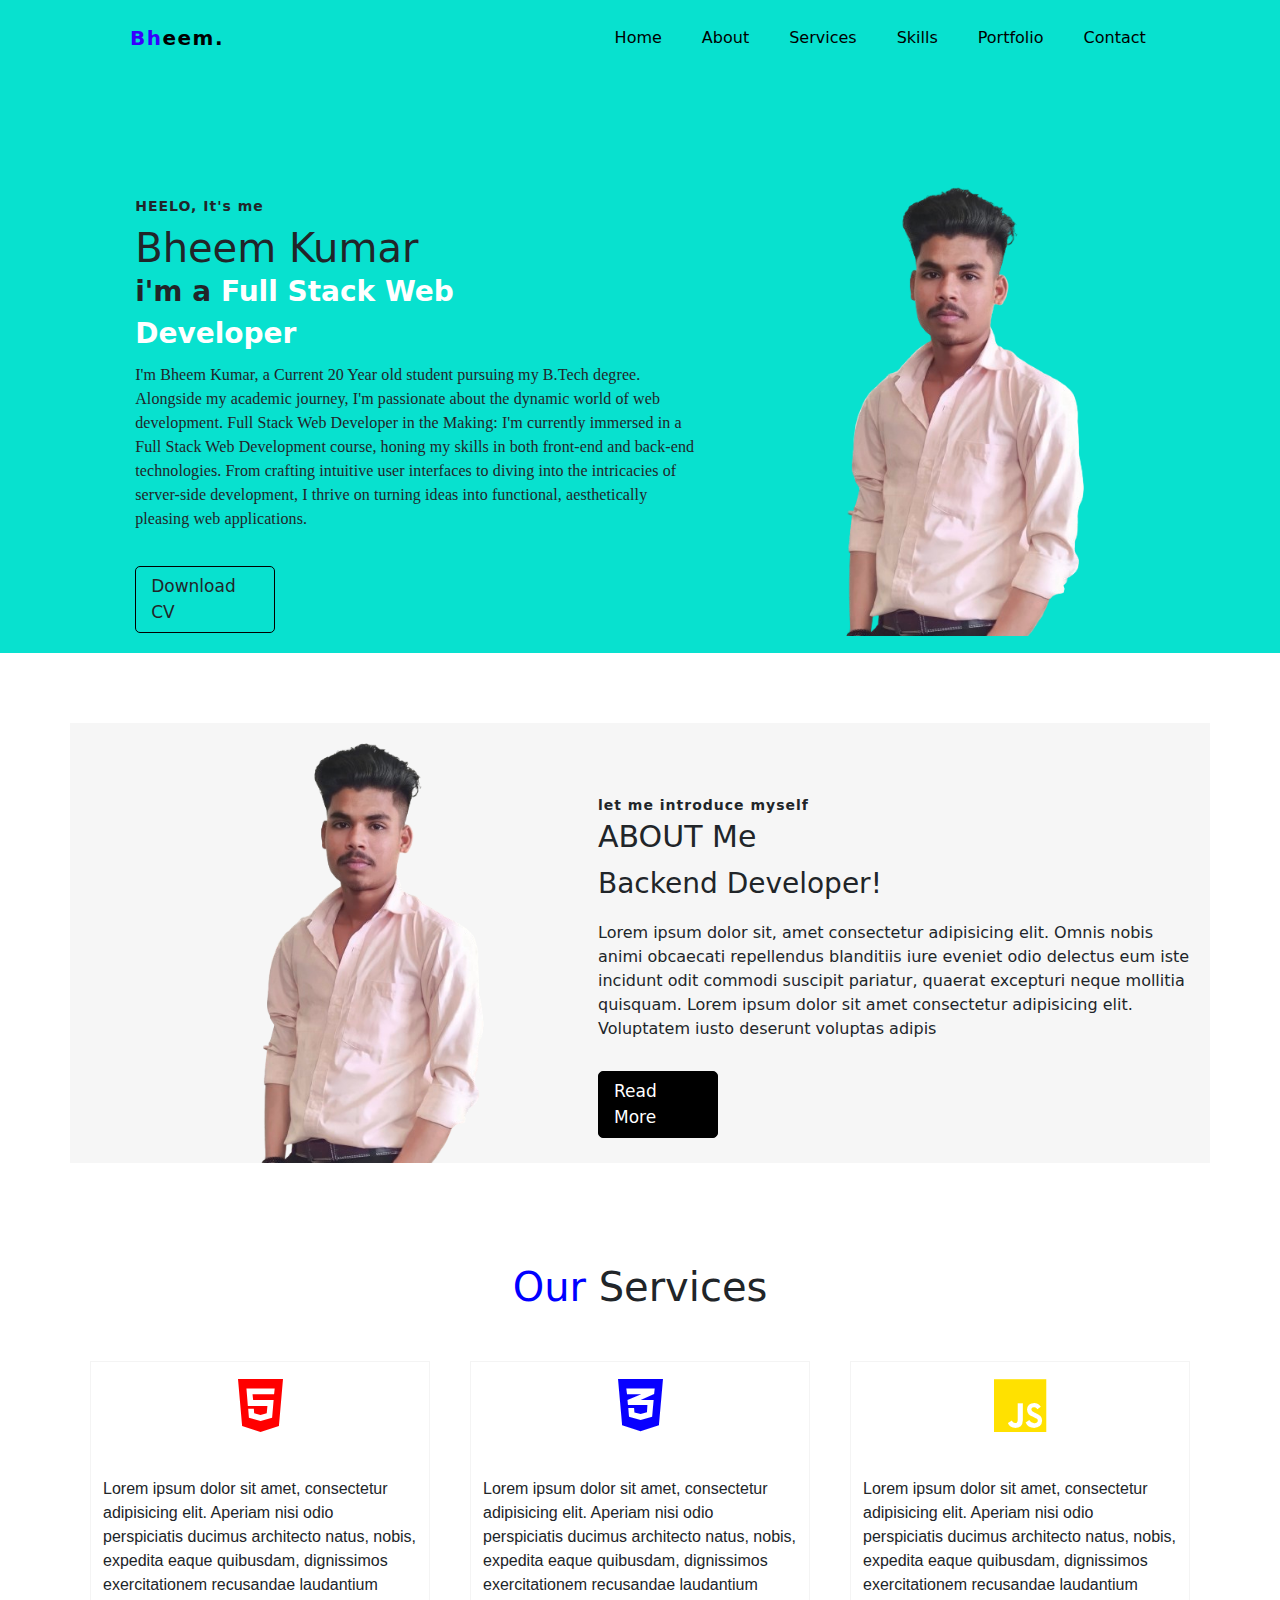
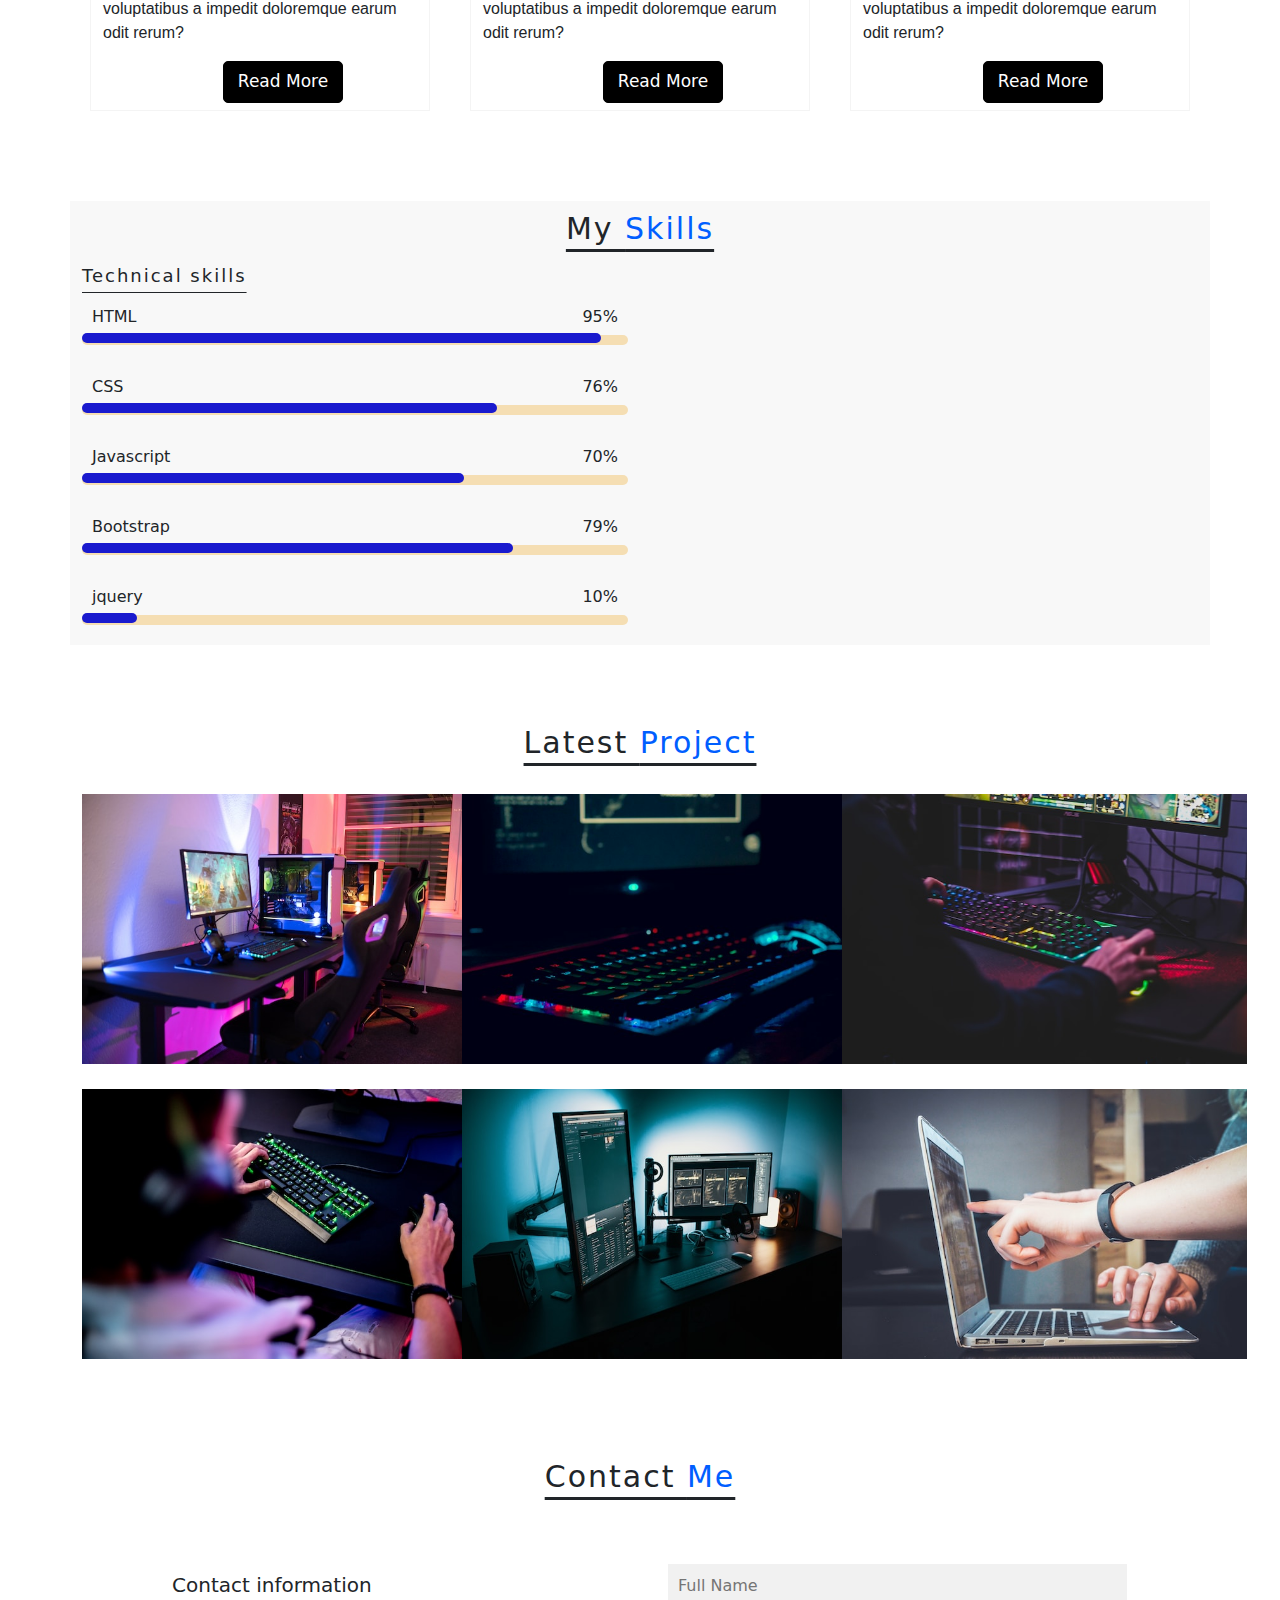
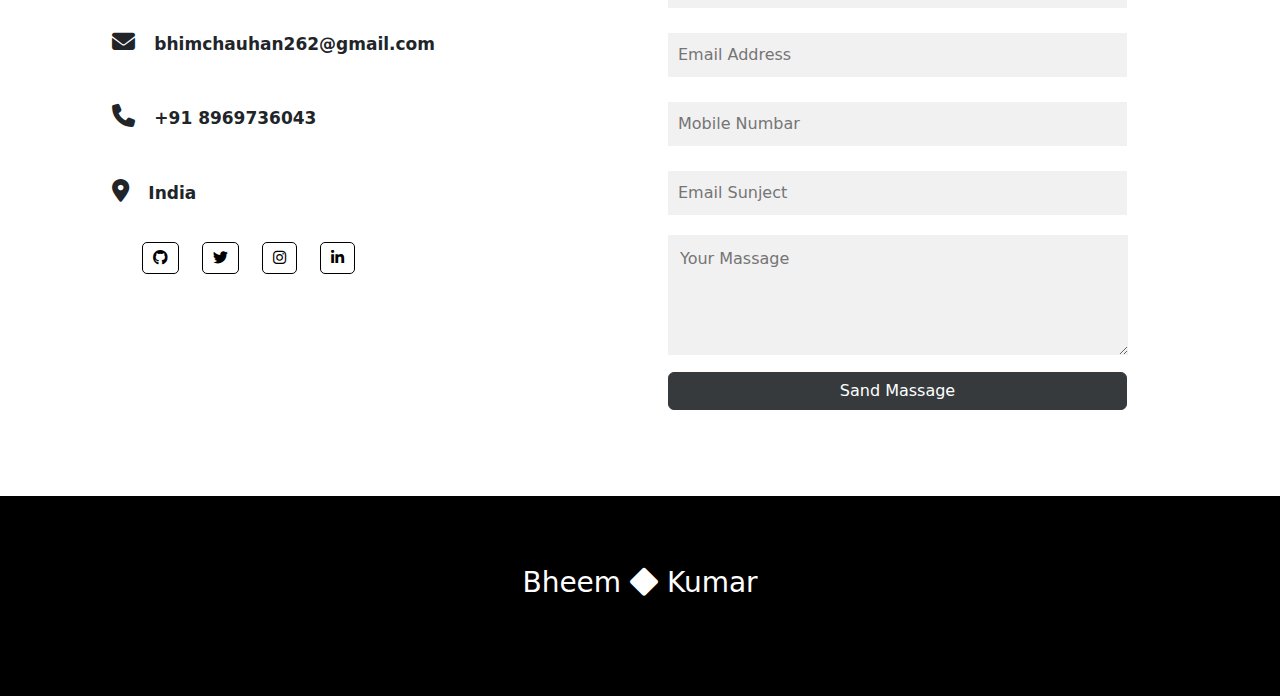
==== index.html @ cc5faa52 "Rename portfolio.html to index.html" ====
<!DOCTYPE html>
<html lang="en">

<head>
  <meta charset="UTF-8">
  <meta name="viewport" content="width=device-width, initial-scale=1.0">
  <title>MY PORFOLIO</title>
  <link rel="stylesheet" href="CSS/porfolio.css">
  <link rel="icon" href="img/Beh.png">

  <link rel="stylesheet" href="https://cdnjs.cloudflare.com/ajax/libs/font-awesome/6.5.1/css/all.min.css">

  <link href="https://cdn.jsdelivr.net/npm/bootstrap@5.3.2/dist/css/bootstrap.min.css" rel="stylesheet">

  <script src="https://ajax.googleapis.com/ajax/libs/jquery/3.7.1/jquery.min.js"></script>

  <link rel="stylesheet" href="https://cdnjs.cloudflare.com/ajax/libs/animate.css/4.1.1/animate.min.css" />
</head>

<body>
  <!-- *************************  Header Section Start **************************  -->
  <div class="container">
    <div class="row py-3">
      <div class="col">
        <nav class="navbar header  navbar-expand-xl navbar-light fixed-top">
          <a class="navbar-brand logo" href="http://127.0.0.1:5500/portfolio.html"><span>Bh</span>eem.</a>
          <button class="navbar btn" type="button" data-bs-toggle="collapse" data-bs-target="#navbar">
            <span class="menu-icon"><i class="fa-solid fa-bars"></i></span>
          </button>
          <div class="collapse navbar-collapse" id="navbar">

            <ul class="navbar-nav me-auto header-2">
              <li class="nav-item active">
                <a class="nav-link" href="http://127.0.0.1:5500/portfolio.html">Home</a>
              </li>
              <li class="nav-item active">
                <a class="nav-link" href="#About">About</a>
              </li>
              <li class="nav-item active">
                <a class="nav-link" href="#Services">Services</a>
              </li>
              <li class="nav-item active">
                <a class="nav-link" href="#Skills">Skills</a>
              </li>
              <li class="nav-item active">
                <a class="nav-link" href="#Portfolio">Portfolio</a>
              </li>
              <li class="nav-item active">
                <a class="nav-link" href="#Contact">Contact</a>
              </li>

            </ul>

          </div>
        </nav>
      </div>
    </div>
  </div>
  <!-- *************************  Header Section end **************************  -->

  <!-- *************************  Home Section start **************************  -->

  <br>
  <div class="container-fluid home-page">
    <div class="row">
      <div class="col">
        <div class="home-text">
          <span>HEELO, It's me</span><br>
          <label>Bheem Kumar </label>
          <p> i'm a <spa>Full Stack Web Developer</spa>
          </p>
          <div class="text">
            I'm Bheem Kumar, a Current 20 Year old student pursuing my B.Tech degree. Alongside my academic journey, I'm
            passionate about the dynamic world of web development.

            Full Stack Web Developer in the Making:
            I'm currently immersed in a Full Stack Web Development course, honing my skills in both front-end and
            back-end technologies. From crafting intuitive user interfaces to diving into the intricacies of server-side
            development, I thrive on turning ideas into functional, aesthetically pleasing web applications.
          </div>
          <div class="btn-cv">Download CV</div>

        </div>
      </div>
      <div class="col">
        <div class="home-img">
          <img src="img/i_t-me.png">
        </div>
      </div>
    </div>
  </div>

  <!-- *************************  Home Section end **************************  -->

  <!-- *************************  about Section start **************************  -->
  <div id="About"></div>
  <div class="container" id="About-box">
    <div class="row">
      <div class="col image" id="about-anim">
        <div class="about-img">
          <img src="img/i_t-me.png">
        </div>
      </div>
      <div class="col" id="about2-anim">
        <div class="about-text">
          <span>let me introduce myself</span><br>
          <h2 id="About"><label>ABOUT Me</label></h2>
          <p>Backend Developer!</p>
          <div class="text">
            Lorem ipsum dolor sit, amet consectetur adipisicing elit. Omnis nobis animi obcaecati
            repellendus blanditiis iure eveniet odio delectus eum iste incidunt odit commodi suscipit
            pariatur, quaerat excepturi neque mollitia quisquam.
            Lorem ipsum dolor sit amet consectetur adipisicing elit. Voluptatem iusto deserunt voluptas
            adipis
          </div>

          <!-- Button trigger modal -->

          <div class="read" data-bs-toggle="modal" data-bs-target="#exampleModal">Read More</div>

          <!-- Modal -->
          <div class="modal fade" id="exampleModal" tabindex="-1" aria-labelledby="exampleModalLabel"
            aria-hidden="true">
            <div class="modal-dialog">
              <div class="modal-content">
                <div class="modal-header">
                  <h1 class="modal-title fs-5" id="exampleModalLabel">Modal title</h1>
                  <button type="button" class="btn-close" data-bs-dismiss="modal" aria-label="Close"></button>
                </div>
                <div class="modal-body">
                  Lorem ipsum dolor sit amet consectetur adipisicing elit. Corrupti vitae distinctio labore non at
                  magni. Quo iure, ipsam iste reiciendis assumenda eligendi, esse laboriosam explicabo earum sapiente
                  quas, ea a.
                </div>

              </div>
            </div>
          </div>

          <!-- ** -->
        </div>
      </div>
    </div>
  </div>

  <!-- *************************  about Section end **************************  -->

  <!-- *************************  Services Section start **************************  -->

  <div id="Services"></div>
  <div class="container-fluid services-box">
    <h1 id="Serv-text"><span>Our</span> Services</h1>
    <div class="container services-box-2">
      <div class="row">

        <div class="col services-text" id="card-one">
          <div class="html-icon">
            <i class="fa-brands fa-html5"></i>
          </div>
          <p>Lorem ipsum dolor sit amet, consectetur adipisicing elit. Aperiam nisi odio perspiciatis ducimus architecto
            natus, nobis, expedita eaque quibusdam, dignissimos exercitationem recusandae laudantium voluptatibus a
            impedit doloremque earum odit rerum?
          </p>

          <div class="read-mor" data-bs-toggle="modal" data-bs-target="#exampleModal-1">Read More</div>

          <!-- Modal -->
          <div class="modal fade" id="exampleModal-1" tabindex="-1" aria-labelledby="exampleModalLabel"
            aria-hidden="true">
            <div class="modal-dialog">
              <div class="modal-content">
                <div class="modal-header">
                  <h1 class="modal-title fs-5" id="exampleModalLabel">HTML 5</h1>
                  <button type="button" class="btn-close" data-bs-dismiss="modal" aria-label="Close"></button>
                </div>
                <div class="modal-body">
                  adipisicing elit. Corrupti vitae distinctio labore non at
                  magni. Quo iure, ipsam iste reiciendis assumenda eligendi, esse laboriosam explicabo earum sapiente
                  quas, ea a.
                </div>

              </div>
            </div>
          </div>

        </div>

        <div class="col services-text" id="card-2">
          <div class="css-icon-1">
            <i class="fa-brands fa-css3-alt"></i>
          </div>
          <p>Lorem ipsum dolor sit amet, consectetur adipisicing elit. Aperiam nisi odio perspiciatis ducimus architecto
            natus, nobis, expedita eaque quibusdam, dignissimos exercitationem recusandae laudantium voluptatibus a
            impedit doloremque earum odit rerum?</p>
          <div class="read-mor" data-bs-toggle="modal" data-bs-target="#exampleModal-02">Read More</div>

          <!-- Modal -->
          <div class="modal fade" id="exampleModal-02" tabindex="-1" aria-labelledby="exampleModalLabel"
            aria-hidden="true">
            <div class="modal-dialog">
              <div class="modal-content">
                <div class="modal-header">
                  <h1 class="modal-title fs-5" id="exampleModalLabel">CSS 3</h1>
                  <button type="button" class="btn-close" data-bs-dismiss="modal" aria-label="Close"></button>
                </div>
                <div class="modal-body">
                  adipisicing elit. Corrupti vitae distinctio labore non at
                  magni. Quo iure, ipsam iste reiciendis assumenda eligendi, esse laboriosam explicabo earum sapiente
                  quas, ea a.
                </div>

              </div>
            </div>
          </div>

        </div>

        <div class="col services-text" id="card-three">
          <div class="js-icon-2">
            <i class="fa-brands fa-js"></i>
          </div>
          <p>Lorem ipsum dolor sit amet, consectetur adipisicing elit. Aperiam nisi odio perspiciatis ducimus architecto
            natus, nobis, expedita eaque quibusdam, dignissimos exercitationem recusandae laudantium voluptatibus a
            impedit doloremque earum odit rerum?</p>
          <div class="read-mor" data-bs-toggle="modal" data-bs-target="#exampleModal-3">Read More</div>

          <!-- Modal -->
          <div class="modal fade" id="exampleModal-3" tabindex="-1" aria-labelledby="exampleModalLabel"
            aria-hidden="true">
            <div class="modal-dialog">
              <div class="modal-content">
                <div class="modal-header">
                  <h1 class="modal-title fs-5" id="exampleModalLabel">Javascript</h1>
                  <button type="button" class="btn-close" data-bs-dismiss="modal" aria-label="Close"></button>
                </div>
                <div class="modal-body">
                  adipisicing elit. Corrupti vitae distinctio labore non at
                  magni. Quo iure, ipsam iste reiciendis assumenda eligendi, esse laboriosam explicabo earum sapiente
                  quas, ea a.
                </div>

              </div>
            </div>
          </div>

        </div>

      </div>
    </div>
  </div>

  <!-- *************************  Services Section end **************************  -->

  <!-- ************************* skills section start *************************** -->
  <div id="Skills"></div>
  <div class="container skills">
    <h1 class="sub-title">My <span> Skills</span></h1>
    <div class="row">
      <div class="col" id="skill-anim">

        <h2 class="heading">Technical skills</h2>

        <div class="skill-bar">
          <div class="info">
            <p>HTML</p>
            <p>95%</p>
          </div>
          <div class="bar">
            <span class="html"></span>
          </div>
        </div>

        <div class="skill-bar">
          <div class="info">
            <p>CSS</p>
            <p>76%</p>
          </div>
          <div class="bar">
            <span class="css"></span>
          </div>
        </div>


        <div class="skill-bar">
          <div class="info">
            <p>Javascript</p>
            <p>70%</p>
          </div>
          <div class="bar">
            <span class="javascript"></span>
          </div>
        </div>

        <div class="skill-bar">
          <div class="info">
            <p>Bootstrap</p>
            <p>79%</p>
          </div>
          <div class="bar">
            <span class="bootstrap"></span>
          </div>
        </div>

        <div class="skill-bar">
          <div class="info">
            <p>jquery</p>
            <p>10%</p>
          </div>
          <div class="bar">
            <span class="jquery"></span>
          </div>
        </div>

      </div>
      <div class="col">
        <!-- <img src="img/ella-don-CajheZHJZBc-unsplash.jpg"> -->
      </div>
    </div>
  </div>
  <!-- ************************* skills section end *************************** -->

  <!-- ************************* project section start *************************** -->

  <div id="Portfolio"></div>
  <div class="container project-box">
    <h1 class="sub-title">Latest <span> Project</span></h1>
    <div class="row row-cols-lg-3">

      <div class="col project-img">
        <img src="img/ella-don-JJuLUYcXMkk-unsplash.jpg">

      </div>

      <div class="col project-img">
        <img src="img/project(1).jpg">
      </div>

      <div class="col project-img">
        <img src="img/project(2).jpg">
      </div>

      <div class="col project-img">
        <img src="img/ella-don-CajheZHJZBc-unsplash.jpg">
      </div>

      <div class="col project-img">
        <img src="img/project(4).jpg">
      </div>

      <div class="col project-img">
        <img src="img/project(5).jpg">
      </div>

    </div>
  </div>
  <!-- ************************* project section end *************************** -->

  <!-- ************************* contact section start *************************** -->

  <div id="Contact"></div>
  <div class="container form-box1">
    <h1 class="sub-title" id="cont-anim">Contact <span> Me</span></h1>
    <div class="row">

      <div class="col icon-1" id="cont2-anim">
        <div class="contact-text">
          <h3>Contact information</h3>
          <div class="contact-icon">
            <i class="fa-solid fa-envelope"></i>
            <span>bhimchauhan262@gmail.com</span>
          </div>
          <div class="contact-icon">
            <i class="fa-solid fa-phone"></i>
            <span>+91 8969736043</span>
          </div>
          <div class="contact-icon">
            <i class="fa-solid fa-location-dot"></i>
            <span> India</span>
          </div>
        </div>
        <a href=""><i class="fa-brands fa-github"></i></a>
        <a href=""><i class="fa-brands fa-twitter"></i></a>
        <a href=""><i class="fa-brands fa-instagram"></i></a>
        <a href=""><i class="fa-brands fa-linkedin-in"></i></a>
      </div>

      <div class="col forms-1" id="cont3-anim">
        <form method="post" class="form-box">


          <input type="text" placeholder="Full Name" name="name" required>


          <input type="text" placeholder="Email Address" name="email" required>

          <b></b>
          <input type="number" placeholder="Mobile Numbar" name="Numbar" required>


          <input type="text" placeholder="Email Sunject" name="" required>

          <textarea class="area" name="msg" id="" cols="auto" rows="4" placeholder="Your Massage"></textarea>

          <button type="submit" class="btn send btn-dark">Sand Massage</button>
        </form>
      </div>
    </div>
  </div>

  <!-- ************************* contact section end *************************** -->

  <!-- ************************ footer section start ***************************** -->

  <div class="container-fluid footer">
    <h3 id="footer-anim">Bheem <i class="fa-solid fa-diamond"></i> Kumar </h3>
  </div>



  <script src="https://cdn.jsdelivr.net/npm/bootstrap@5.3.2/dist/js/bootstrap.bundle.min.js"></script>
  <script src="js/portfolio.js"></script>
</body>

</html>
---- CSS/porfolio.css ----
@import url('https://fonts.googleapis.com/css2?family=Poppins:wght@100;200;300;400;500;600;700;800;900&display=swap');
* {
    margin: 0;
    padding:0;
    box-sizing: border-box;
    scroll-behavior: smooth;    
}
body,html {
    font-family: Arial, Helvetica, sans-serif;
  
}
/**** header start */
.logo {
    font-weight: 650;
    letter-spacing:1.5px;
    width: 100px; 
    margin-left:120px;
}
.logo span {
    color:rgb(55, 0, 255)
}
.header {
    background-color: #08e1cf;
    z-index: 5;
}

.header.active{
    -webkit-box-shadow:0 1px 5px rgba(0,0,0,0.25);
    -moz-box-shadow:1 1px 5px rgba(0,0,0,0.25);
    box-shadow: 0 1px 5px rgba(0,0,0,0.25);
}
.header-2 {
    width:90%;
    padding:10px;
    display: flex;
    justify-content: flex-end;
}

.header-2 a{
    color:#000000;
    font-weight: 500;
    font-size:16px;
    margin-inline:12px ;
}
.header-2 a:hover{
    color:white;
}

/*  **** header end */

/*  **** Home  start */
.home-page {
    background-color: #08e1cf;
}
.home-text {
    padding:20px 20%;
    margin-top:118px;
}
.home-text span{
    font-weight: 600;
    font-size: 14px;
    letter-spacing:1px;
}
.home-text label{
    font-size:40px;
    font-weight: 500;
}
.home-text p{
    font-size:28px;
    position:relative;
    top:-7px;
    font-weight:bolder;
}
.home-text p spa{
    color:#ffffff;
 }
.home-text .text{
    width:570px;
    position:relative;
    top:-15px;
    letter-spacing: .1px;
    font-family:'Franklin';

}

.home-text .btn-cv {
    border:1px solid rgb(0, 0, 0);
    margin-top:20px;
    padding: 7px 15px;
    font-size: 17px;
    width:140px;
    border-radius:5px;
    cursor: pointer;
    transition: all ease .3s;
}
.home-text .btn-cv:hover {
    color:rgb(255, 255, 255);
    background-color: #000;
}

.home-img {
    margin-top:110px;
    display:flex;
    justify-content: center;
}
.home-img img{
    height: 470px;
}

/*  **** Home  end */

/*  **** about  start */

#About-box {
    margin-top:70px;
    background-color: #f6f6f6;

}
.about-img {
    display: flex;
    justify-content: center;
}
.about-img img{
    object-fit: cover;
    height:440px;
    position: relative;
    left: 40px;
}
.about-text{
    margin-top: 70px;
    width: 600px;
}
.about-text span{
    font-weight: 600;
    font-size: 14px;
    letter-spacing:1px;
}
.about-text label{
    font-size:30px;
    font-weight: 500;
}
.about-text p{
    font-size:28px;
    position:relative;
    font-weight:500;
}
.about-text .read {
    border:1px solid rgb(0, 0, 0);
    margin-top:30px;
    padding: 7px 15px;
    font-size: 17px;
    width:120px;
    border-radius:5px;
    color:rgb(255, 255, 255);
    background-color: #000;
    cursor: pointer;
    transition: all ease .3s;

}
.about-text .read:hover{
    color:#000000;
    background:none;
}
/*  **** about end */

/*  **** service  start */

.services-box{
    margin-top: 100px;
}
.services-box h1{
    text-align: center;
}
.services-box h1 span{
    color:blue;
}
.services-box-2{
    margin-top: 50px;
}
.services-text{
    border:0.1px solid #f4f4f4;
    margin:20px;
    cursor: pointer;
    transition: all ease .3s;
}
.services-text:hover{
    box-shadow: 0px -0px 6px 3px #f8f8f8 , 0px 0px 5px 3px #f5f5f5 ;
}
.html-icon{
    text-align: center;
    font-size:60px;
    color:red;
}
.css-icon-1{
    text-align: center;
    font-size:60px;
    color:rgb(8, 0, 255);
}
.js-icon-2{
    text-align: center;
    font-size:60px;
    color:rgb(255, 225, 0);
}
.services-text .read-mor {
    width: 120px;
    text-align: center;
    border:1px solid rgb(0, 0, 0);
    padding:7px 0px;
    font-size:17px;
    border-radius:5px;
    transition: all ease .4s;
    background: #000;
    color:white;
}
.services-text .read-mor:hover{
    background: none;
    color:#000000;
}
.services-text p{
    margin-top:25px;
    font-family:'Gill Sans', 'Gill Sans MT', Calibri, 'Trebuchet MS', sans-serif;
}

/*  ****our service  end */

/* my skill  */

.skills{
    background: #f8f8f8;
    margin-top:70px;
}
.sub-title {
    text-align:center;
    font-size: 30px;
    text-decoration:underline;
    text-underline-offset: 10px;
    padding-top: 10px;
    letter-spacing: 2px;

}
.sub-title span {
   color:rgb(0, 94, 255); 
}
.heading{
    font-size: 18px;
    text-decoration:underline;
    text-underline-offset: 10px;
    padding-top: 10px;
    letter-spacing: 2px;
}
.skill-bar{
    margin-bottom:20px;
}
 .skill-bar .info {
    display: flex;
    justify-content: space-between;
    align-items: center;
    padding:0 10px;
    position: relative;
    top:10px
}
 .skill-bar .bar{
    width:100%;
    height:10px;
    background-color:wheat;
    border-radius: 25px;

}
.skill-bar .bar span{
    height:100%;
    position: relative;
    left:0;
    top:-8.4px;
    background: rgb(26, 26, 206);
    border-radius: 25px;
}
.skill-bar .bar .html{
    width:95%;
    display: inline-block;
    animation: html 3s;
}
.skill-bar .bar .css{
    width:76%;
    display: inline-block;
    animation: css 3s;
}
.skill-bar .bar .javascript{
    width:70%;
    display: inline-block;
    animation: js 2s;
}
.skill-bar .bar .bootstrap{
    width:79%;
    display: inline-block;
    animation: bs 2s;
}
.skill-bar .bar .jquery{
    width:10%;
    display: inline-block;
    animation: jq 2s;
} 

@keyframes html{
    0%{
        width:0%;
    }
    100%{
        width:95%;
    }
}
@keyframes css{
    0%{
        width:0%;
    }
    100%{
        width:76%;
    }
}
@keyframes js{
    0%{
        width:0%;
    }
    100%{
        width:70%;
    }
}
@keyframes bs{
    0%{
        width:0%;
    }
    100%{
        width:79%;
    }
}

@keyframes jq{
    0%{
        width:0%;
    }
    100%{
        width:10%;
    }
} 

/* my skill end */

/* latest project */
.project-box {
    margin-top:70px;
}
.project-img img{
    margin-top:25px;
    cursor: pointer;

}
/* latest project end */

/* contact me  */

.form-box1 {
    margin-top:90px
}
.contact-text h3{
    font-size: 20px;
    margin-left: 90px;
}
.contact-text{
    display: flex;
    flex-direction: column;
    margin-top:70px
}

.contact-icon{
    font-size:23px;
    margin:20px 30px;
}
.contact-icon span{
    font-size:17px;
    margin-left:12px;
    font-weight:600;
}
.icon-1 a{
    border:1px solid rgb(0, 0, 0);
    padding:6px 10px;
    margin-inline:30px -12px;
    font-size: 15px;
    position: relative;
    top:18px;
    left: 30px;
    color:black;
    border-radius:5px;
    transition: all linear .3s;
}
.icon-1 a:hover{
    color:rgb(255, 255, 255);
    background-color: #000;

}
.form-box {
    max-width: 491px;
    padding: 16px;
    margin-top:40px

}
  
input[type=text], input[type=number] {
    width: 100%;
    padding: 10px;
    margin: 5px 0 20px 0;
    border: none;
    background: #f1f1f1;
}
.area{
    background: #f1f1f1;
    border:none;
    padding: 12px;
    width: 460px;

}
.send {
    width: 100%;
    opacity: 0.9;
    margin-top:10px;
}

/* contect end */

/* footer start */

.footer {
    height:200px;
    background: #000;
    margin-top:70px;
    color:white;
}
.footer h3 {
    text-align: center;
    position: relative;
    top:70px
}








 @media only screen and (max-width:600px) {

    .logo {
        margin-left:5px ;
    }
    .menu-icon{
        font-size:23px;
        font-weight: 500;
        margin-right: 20px;
    }
    .btn:hover{
        border:none
    }
    .header-2 {
        background-color: #08e1cf;
        width: 100%;
        border-top:1px solid rgb(255, 252, 252); 
    }
    .header-2 a{
        font-size: 18px;
    }
    
    .home-text {
        padding:20px 2%;
    }
    .home-text .text{
        width:350px;
    }
    .home-text {
        margin-top:50px
    }
    #About-box {
        margin-top: 40px;
    }
    .image{
        display: none;
    }
    .about-text{
        width: auto;
    }
    .services-text{
        height: auto;
    }
    .services-text .read-mor {
        position: relative;
        top:1px;
        margin: auto;
    }
    .project-img img{
        height:240px;
    }
    .area{
        width: 315px;
    }
}


@media only screen and (min-width:600px) {

     /* For tablets:  */
    .col-s-1 {width: 8.33%;}
    .col-s-2 {width: 16.66%;}
    .col-s-3 {width: 25%;}
    .col-s-4 {width: 33.33%;}
    .col-s-5 {width: 41.66%;}
    .col-s-6 {width: 50%;}
    .col-s-7 {width: 58.33%;}
    .col-s-8 {width: 66.66%;}
    .col-s-9 {width: 75%;}
    .col-s-10 {width: 83.33%;}
    .col-s-11 {width: 91.66%;}
    .col-s-12 {width: 100%;}

    
    .logo {
        position: relative;
        left:10px;
    }
    .image{
        display: none;
    }
    .menu-icon {
        font-size: 30px;
        font-weight: 600;
        margin-right: 30px; 
    }
    .services-text{
        height: auto;
    }
    .services-text .read-mor {
        position: relative;
        left:40px;
    }
    .project-img img{
        height:200px;
    }

}



@media only screen and  (min-width:1225px) {

    .col-1 {width: 8.33%;}
    .col-2 {width: 16.66%;}
    .col-3 {width: 25%;}
    .col-4 {width: 33.33%;}
    .col-5 {width: 41.66%;}
    .col-6 {width: 50%;}
    .col-7 {width: 58.33%;}
    .col-8 {width: 66.66%;}
    .col-9 {width: 75%;}
    .col-10 {width: 83.33%;}
    .col-11 {width: 91.66%;}
    .col-12 {width: 100%;}
  
    .menu-icon {
        display: none;
    }
    .image{
        display: block;
    }
    .services-text{
        height: 350px;
    }
    .services-text .read-mor {
      margin-left: 80px;
    }
    .project-img img{
        height:270px;
    }

}
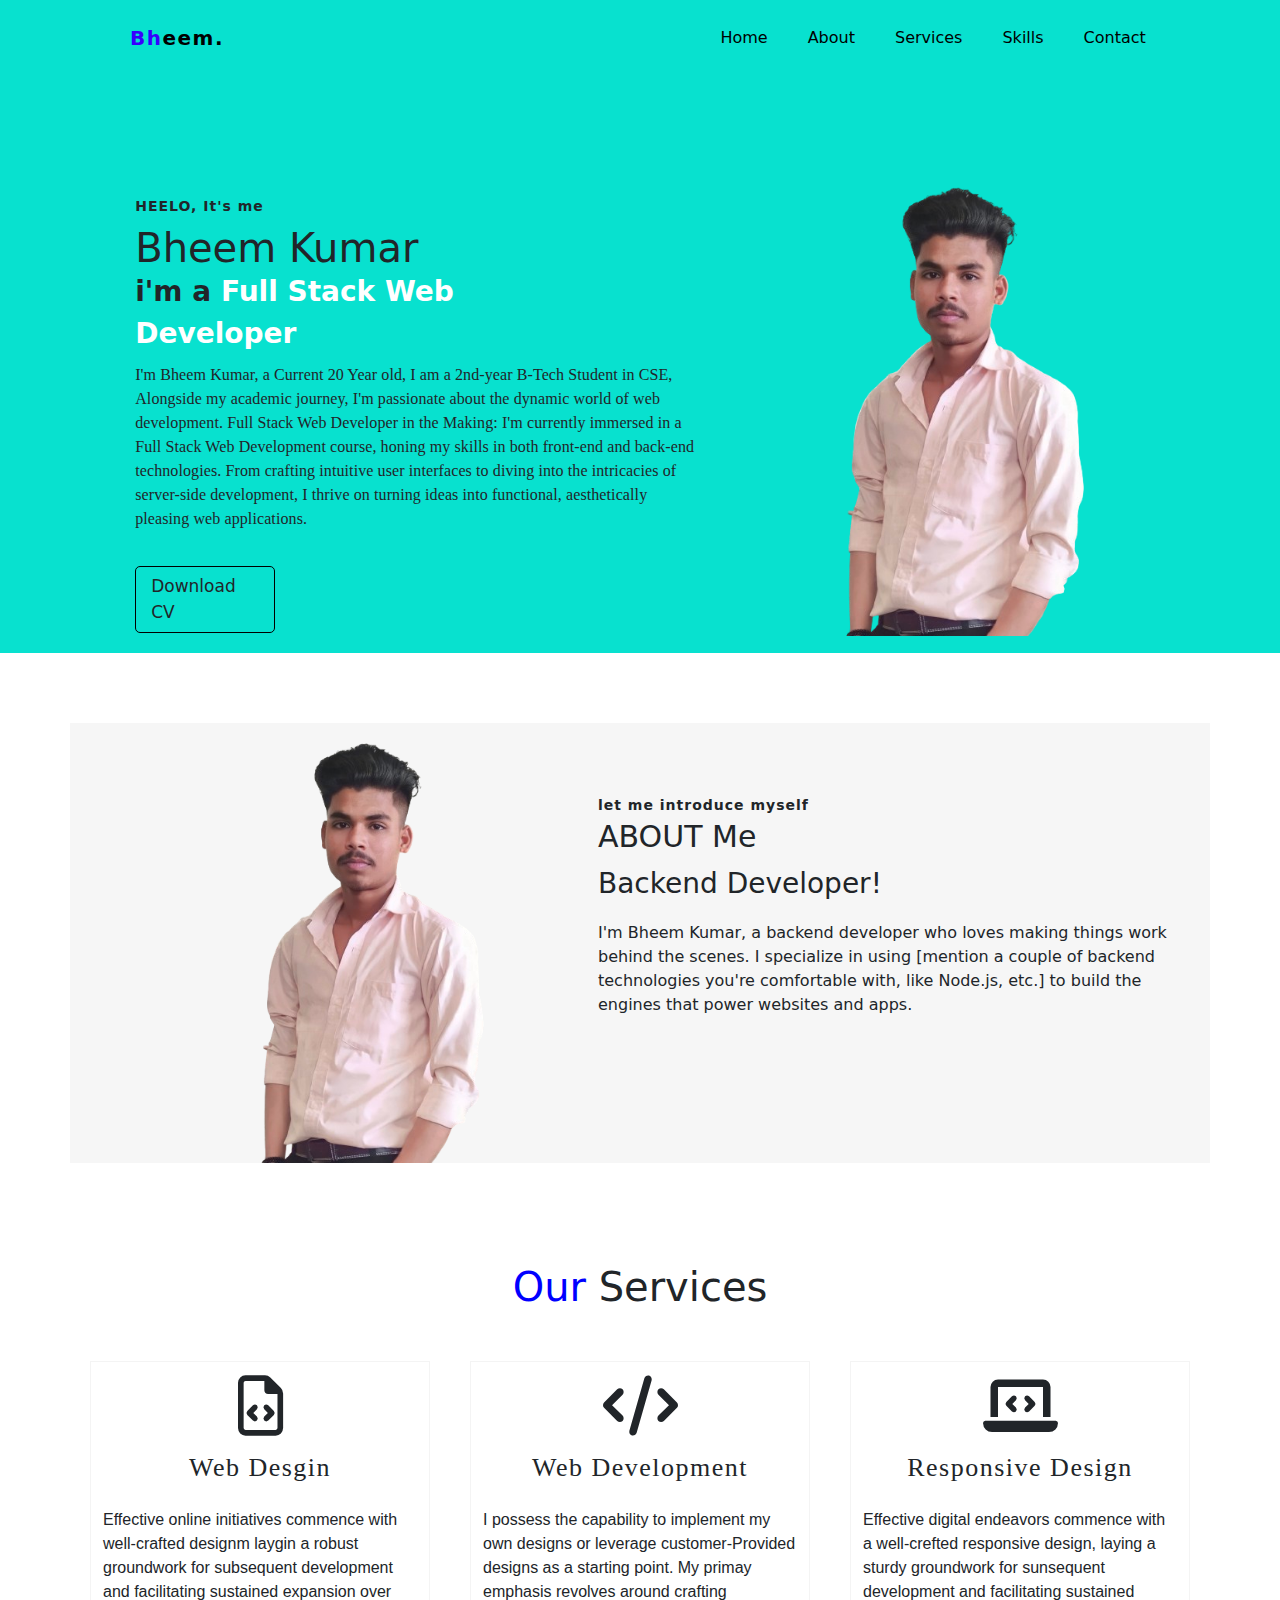
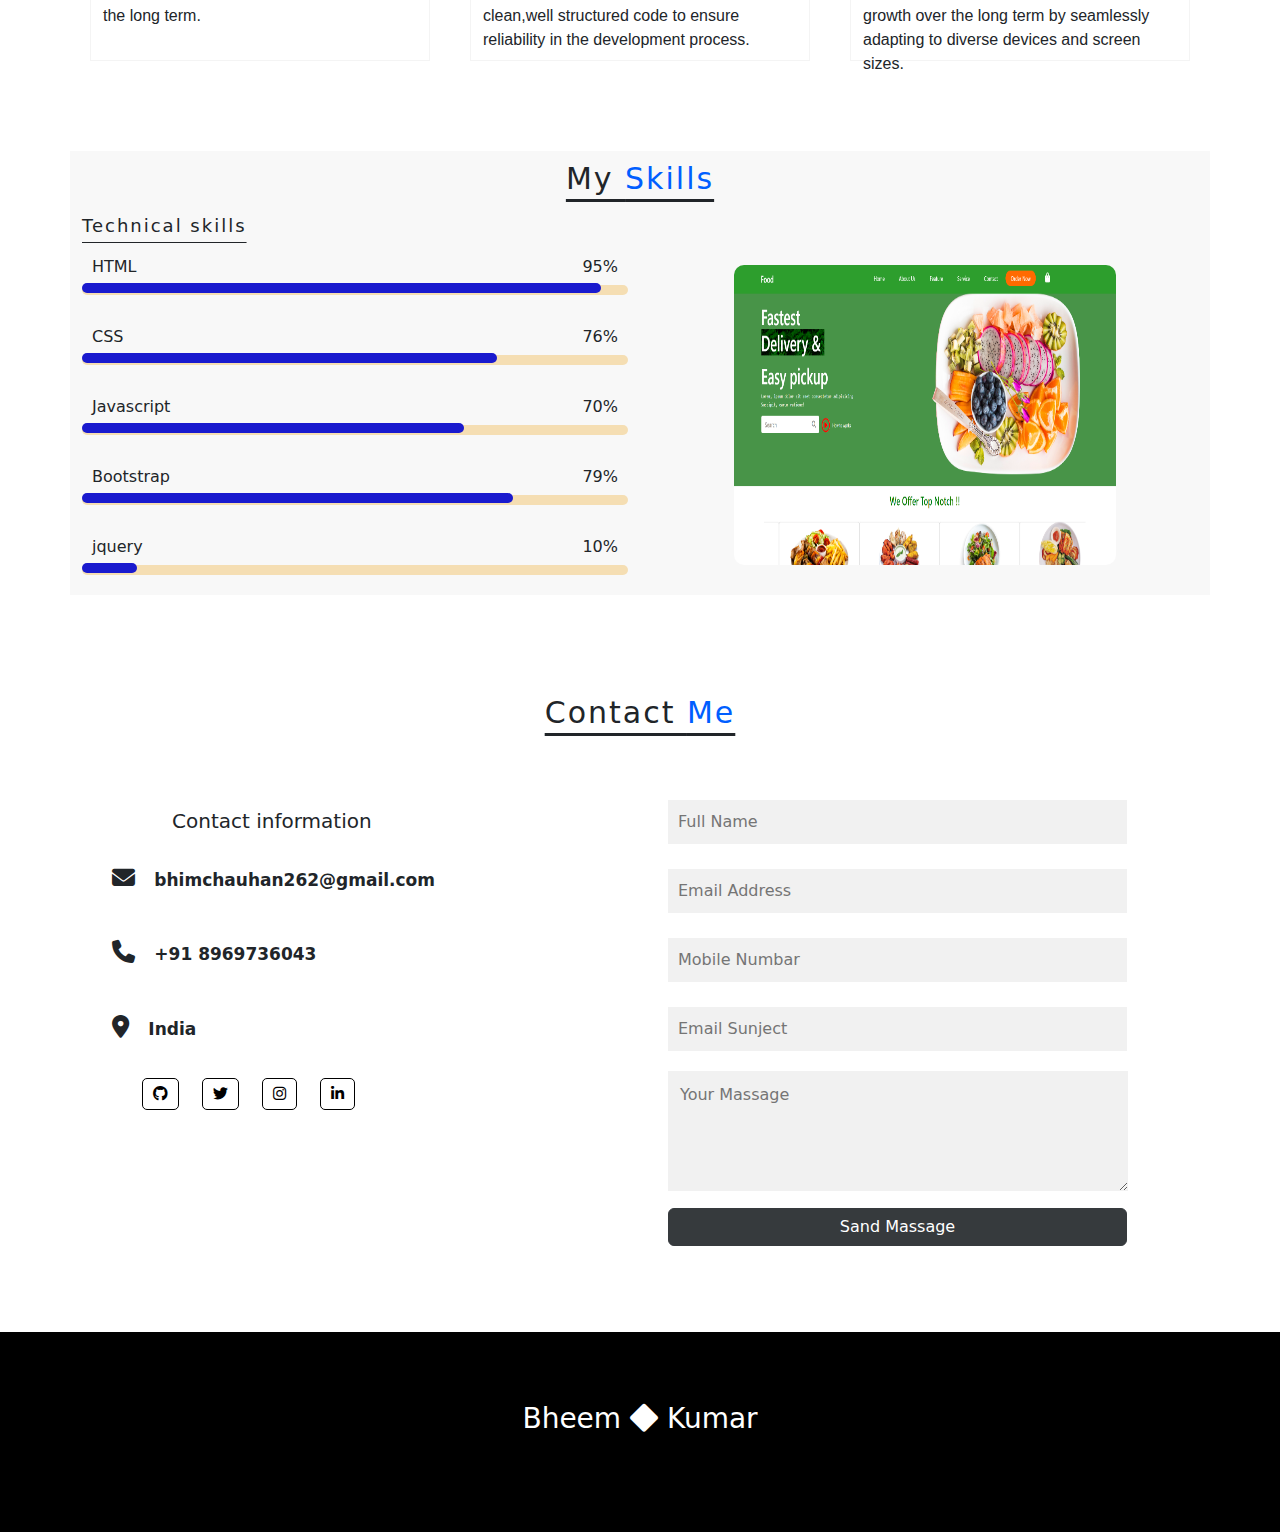
==== commit b6127301: "edit portfolio" ====
--- a/index.html
+++ b/index.html
@@ -43,9 +43,6 @@
                 <a class="nav-link" href="#Skills">Skills</a>
               </li>
               <li class="nav-item active">
-                <a class="nav-link" href="#Portfolio">Portfolio</a>
-              </li>
-              <li class="nav-item active">
                 <a class="nav-link" href="#Contact">Contact</a>
               </li>
 
@@ -70,7 +67,7 @@
           <p> i'm a <spa>Full Stack Web Developer</spa>
           </p>
           <div class="text">
-            I'm Bheem Kumar, a Current 20 Year old student pursuing my B.Tech degree. Alongside my academic journey, I'm
+            I'm Bheem Kumar, a Current 20 Year old, I am a 2nd-year B-Tech Student in CSE, Alongside my academic journey, I'm
             passionate about the dynamic world of web development.
 
             Full Stack Web Developer in the Making:
@@ -107,37 +104,10 @@
           <h2 id="About"><label>ABOUT Me</label></h2>
           <p>Backend Developer!</p>
           <div class="text">
-            Lorem ipsum dolor sit, amet consectetur adipisicing elit. Omnis nobis animi obcaecati
-            repellendus blanditiis iure eveniet odio delectus eum iste incidunt odit commodi suscipit
-            pariatur, quaerat excepturi neque mollitia quisquam.
-            Lorem ipsum dolor sit amet consectetur adipisicing elit. Voluptatem iusto deserunt voluptas
-            adipis
-          </div>
-
-          <!-- Button trigger modal -->
-
-          <div class="read" data-bs-toggle="modal" data-bs-target="#exampleModal">Read More</div>
-
-          <!-- Modal -->
-          <div class="modal fade" id="exampleModal" tabindex="-1" aria-labelledby="exampleModalLabel"
-            aria-hidden="true">
-            <div class="modal-dialog">
-              <div class="modal-content">
-                <div class="modal-header">
-                  <h1 class="modal-title fs-5" id="exampleModalLabel">Modal title</h1>
-                  <button type="button" class="btn-close" data-bs-dismiss="modal" aria-label="Close"></button>
-                </div>
-                <div class="modal-body">
-                  Lorem ipsum dolor sit amet consectetur adipisicing elit. Corrupti vitae distinctio labore non at
-                  magni. Quo iure, ipsam iste reiciendis assumenda eligendi, esse laboriosam explicabo earum sapiente
-                  quas, ea a.
-                </div>
-
-              </div>
-            </div>
-          </div>
-
-          <!-- ** -->
+            I'm Bheem Kumar, a backend developer who loves making things work behind the scenes. I specialize in using [mention a couple of backend technologies you're comfortable with, like Node.js, etc.] to build the engines that power websites and apps.
+
+          </div>
+         
         </div>
       </div>
     </div>
@@ -154,94 +124,30 @@
       <div class="row">
 
         <div class="col services-text" id="card-one">
-          <div class="html-icon">
-            <i class="fa-brands fa-html5"></i>
-          </div>
-          <p>Lorem ipsum dolor sit amet, consectetur adipisicing elit. Aperiam nisi odio perspiciatis ducimus architecto
-            natus, nobis, expedita eaque quibusdam, dignissimos exercitationem recusandae laudantium voluptatibus a
-            impedit doloremque earum odit rerum?
+          <div class="web-icon">
+            <i class="fa-regular fa-file-code"></i>
+          </div>
+          <h3>Web Desgin</h3>
+          <p>Effective online initiatives commence with well-crafted designm laygin a robust groundwork for subsequent development and facilitating sustained expansion over the long term.
           </p>
 
-          <div class="read-mor" data-bs-toggle="modal" data-bs-target="#exampleModal-1">Read More</div>
-
-          <!-- Modal -->
-          <div class="modal fade" id="exampleModal-1" tabindex="-1" aria-labelledby="exampleModalLabel"
-            aria-hidden="true">
-            <div class="modal-dialog">
-              <div class="modal-content">
-                <div class="modal-header">
-                  <h1 class="modal-title fs-5" id="exampleModalLabel">HTML 5</h1>
-                  <button type="button" class="btn-close" data-bs-dismiss="modal" aria-label="Close"></button>
-                </div>
-                <div class="modal-body">
-                  adipisicing elit. Corrupti vitae distinctio labore non at
-                  magni. Quo iure, ipsam iste reiciendis assumenda eligendi, esse laboriosam explicabo earum sapiente
-                  quas, ea a.
-                </div>
-
-              </div>
-            </div>
-          </div>
-
         </div>
 
         <div class="col services-text" id="card-2">
-          <div class="css-icon-1">
-            <i class="fa-brands fa-css3-alt"></i>
-          </div>
-          <p>Lorem ipsum dolor sit amet, consectetur adipisicing elit. Aperiam nisi odio perspiciatis ducimus architecto
-            natus, nobis, expedita eaque quibusdam, dignissimos exercitationem recusandae laudantium voluptatibus a
-            impedit doloremque earum odit rerum?</p>
-          <div class="read-mor" data-bs-toggle="modal" data-bs-target="#exampleModal-02">Read More</div>
-
-          <!-- Modal -->
-          <div class="modal fade" id="exampleModal-02" tabindex="-1" aria-labelledby="exampleModalLabel"
-            aria-hidden="true">
-            <div class="modal-dialog">
-              <div class="modal-content">
-                <div class="modal-header">
-                  <h1 class="modal-title fs-5" id="exampleModalLabel">CSS 3</h1>
-                  <button type="button" class="btn-close" data-bs-dismiss="modal" aria-label="Close"></button>
-                </div>
-                <div class="modal-body">
-                  adipisicing elit. Corrupti vitae distinctio labore non at
-                  magni. Quo iure, ipsam iste reiciendis assumenda eligendi, esse laboriosam explicabo earum sapiente
-                  quas, ea a.
-                </div>
-
-              </div>
-            </div>
-          </div>
+          <div class="web-icon">
+            <i class="fa-solid fa-code"></i>
+          </div>
+          <h3>Web Development</h3>
+          <p>I possess the capability to implement my own designs or leverage customer-Provided designs as a starting point. My primay emphasis revolves around crafting clean,well structured code to ensure reliability in the development process. </p>
 
         </div>
 
         <div class="col services-text" id="card-three">
-          <div class="js-icon-2">
-            <i class="fa-brands fa-js"></i>
-          </div>
-          <p>Lorem ipsum dolor sit amet, consectetur adipisicing elit. Aperiam nisi odio perspiciatis ducimus architecto
-            natus, nobis, expedita eaque quibusdam, dignissimos exercitationem recusandae laudantium voluptatibus a
-            impedit doloremque earum odit rerum?</p>
-          <div class="read-mor" data-bs-toggle="modal" data-bs-target="#exampleModal-3">Read More</div>
-
-          <!-- Modal -->
-          <div class="modal fade" id="exampleModal-3" tabindex="-1" aria-labelledby="exampleModalLabel"
-            aria-hidden="true">
-            <div class="modal-dialog">
-              <div class="modal-content">
-                <div class="modal-header">
-                  <h1 class="modal-title fs-5" id="exampleModalLabel">Javascript</h1>
-                  <button type="button" class="btn-close" data-bs-dismiss="modal" aria-label="Close"></button>
-                </div>
-                <div class="modal-body">
-                  adipisicing elit. Corrupti vitae distinctio labore non at
-                  magni. Quo iure, ipsam iste reiciendis assumenda eligendi, esse laboriosam explicabo earum sapiente
-                  quas, ea a.
-                </div>
-
-              </div>
-            </div>
-          </div>
+          <div class="web-icon">
+            <i class="fa-solid fa-laptop-code"></i>
+          </div>
+          <h3>Responsive Design</h3>
+          <p>Effective digital endeavors commence with a well-crefted responsive design, laying a sturdy groundwork for sunsequent development and facilitating sustained growth over the long term by seamlessly adapting to diverse devices and screen sizes.</p>
 
         </div>
 
@@ -254,9 +160,9 @@
   <!-- ************************* skills section start *************************** -->
   <div id="Skills"></div>
   <div class="container skills">
-    <h1 class="sub-title">My <span> Skills</span></h1>
-    <div class="row">
-      <div class="col" id="skill-anim">
+    <h1 class="sub-title" id="skill-anim">My <span> Skills</span></h1>
+    <div class="row">
+      <div class="col" id="skill1-anim">
 
         <h2 class="heading">Technical skills</h2>
 
@@ -312,48 +218,14 @@
         </div>
 
       </div>
-      <div class="col">
-        <!-- <img src="img/ella-don-CajheZHJZBc-unsplash.jpg"> -->
+      <div class="col" id="skill2-anim">
+        <div class="pro-img">
+          <img src="img/mt-project.png">
+        </div>
       </div>
     </div>
   </div>
   <!-- ************************* skills section end *************************** -->
-
-  <!-- ************************* project section start *************************** -->
-
-  <div id="Portfolio"></div>
-  <div class="container project-box">
-    <h1 class="sub-title">Latest <span> Project</span></h1>
-    <div class="row row-cols-lg-3">
-
-      <div class="col project-img">
-        <img src="img/ella-don-JJuLUYcXMkk-unsplash.jpg">
-
-      </div>
-
-      <div class="col project-img">
-        <img src="img/project(1).jpg">
-      </div>
-
-      <div class="col project-img">
-        <img src="img/project(2).jpg">
-      </div>
-
-      <div class="col project-img">
-        <img src="img/ella-don-CajheZHJZBc-unsplash.jpg">
-      </div>
-
-      <div class="col project-img">
-        <img src="img/project(4).jpg">
-      </div>
-
-      <div class="col project-img">
-        <img src="img/project(5).jpg">
-      </div>
-
-    </div>
-  </div>
-  <!-- ************************* project section end *************************** -->
 
   <!-- ************************* contact section start *************************** -->
 
@@ -399,7 +271,7 @@
 
           <input type="text" placeholder="Email Sunject" name="" required>
 
-          <textarea class="area" name="msg" id="" cols="auto" rows="4" placeholder="Your Massage"></textarea>
+          <textarea class="textarea" name="msg" id="" cols="auto" rows="4" placeholder="Your Massage"></textarea>
 
           <button type="submit" class="btn send btn-dark">Sand Massage</button>
         </form>
--- a/CSS/porfolio.css
+++ b/CSS/porfolio.css
@@ -144,23 +144,6 @@
     position:relative;
     font-weight:500;
 }
-.about-text .read {
-    border:1px solid rgb(0, 0, 0);
-    margin-top:30px;
-    padding: 7px 15px;
-    font-size: 17px;
-    width:120px;
-    border-radius:5px;
-    color:rgb(255, 255, 255);
-    background-color: #000;
-    cursor: pointer;
-    transition: all ease .3s;
-
-}
-.about-text .read:hover{
-    color:#000000;
-    background:none;
-}
 /*  **** about end */
 
 /*  **** service  start */
@@ -186,35 +169,15 @@
 .services-text:hover{
     box-shadow: 0px -0px 6px 3px #f8f8f8 , 0px 0px 5px 3px #f5f5f5 ;
 }
-.html-icon{
+.web-icon{
     text-align: center;
     font-size:60px;
-    color:red;
-}
-.css-icon-1{
-    text-align: center;
-    font-size:60px;
-    color:rgb(8, 0, 255);
-}
-.js-icon-2{
-    text-align: center;
-    font-size:60px;
-    color:rgb(255, 225, 0);
-}
-.services-text .read-mor {
-    width: 120px;
-    text-align: center;
-    border:1px solid rgb(0, 0, 0);
-    padding:7px 0px;
-    font-size:17px;
-    border-radius:5px;
-    transition: all ease .4s;
-    background: #000;
-    color:white;
-}
-.services-text .read-mor:hover{
-    background: none;
-    color:#000000;
+}
+.services-text h3{
+   font-size: 26px;
+   font-family:'Times New Roman', Times, serif;
+   text-align: center;
+   letter-spacing: 1.5px;
 }
 .services-text p{
     margin-top:25px;
@@ -341,19 +304,18 @@
         width:10%;
     }
 } 
-
+.pro-img {
+    /* height:250px; */
+    display: flex;
+    justify-content: center;
+}
+.pro-img img{
+    height:300px;
+    width: 70%;
+    margin-top: 60px;
+    border-radius: 10px;
+}
 /* my skill end */
-
-/* latest project */
-.project-box {
-    margin-top:70px;
-}
-.project-img img{
-    margin-top:25px;
-    cursor: pointer;
-
-}
-/* latest project end */
 
 /* contact me  */
 
@@ -410,7 +372,7 @@
     border: none;
     background: #f1f1f1;
 }
-.area{
+.textarea{
     background: #f1f1f1;
     border:none;
     padding: 12px;
@@ -483,22 +445,15 @@
     .image{
         display: none;
     }
+    .pro-img img{
+        width: 351px;
+        height: 300px;
+    }
     .about-text{
         width: auto;
     }
-    .services-text{
-        height: auto;
-    }
-    .services-text .read-mor {
-        position: relative;
-        top:1px;
-        margin: auto;
-    }
-    .project-img img{
-        height:240px;
-    }
-    .area{
-        width: 315px;
+    .textarea{
+        width: 315px;   
     }
 }
 
@@ -531,13 +486,6 @@
         font-size: 30px;
         font-weight: 600;
         margin-right: 30px; 
-    }
-    .services-text{
-        height: auto;
-    }
-    .services-text .read-mor {
-        position: relative;
-        left:40px;
     }
     .project-img img{
         height:200px;
@@ -569,10 +517,7 @@
         display: block;
     }
     .services-text{
-        height: 350px;
-    }
-    .services-text .read-mor {
-      margin-left: 80px;
+        height: 300px;
     }
     .project-img img{
         height:270px;
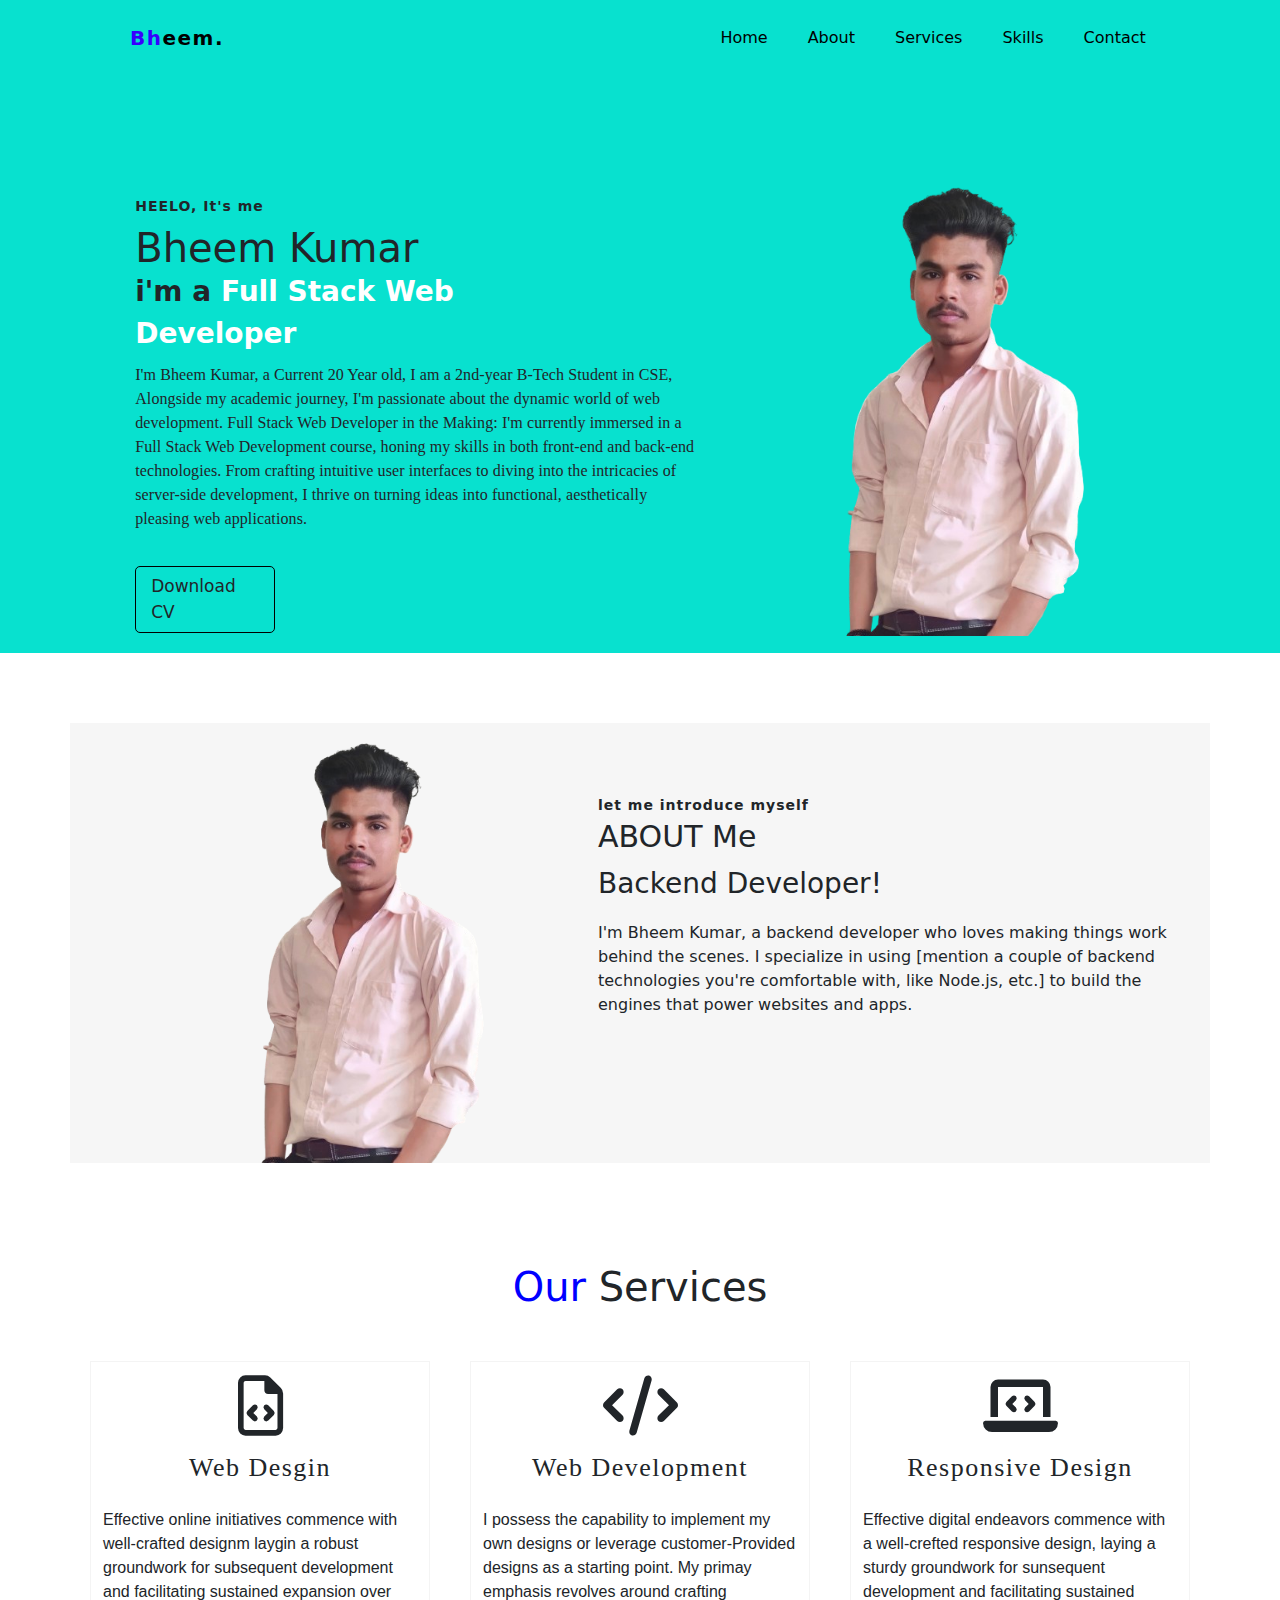
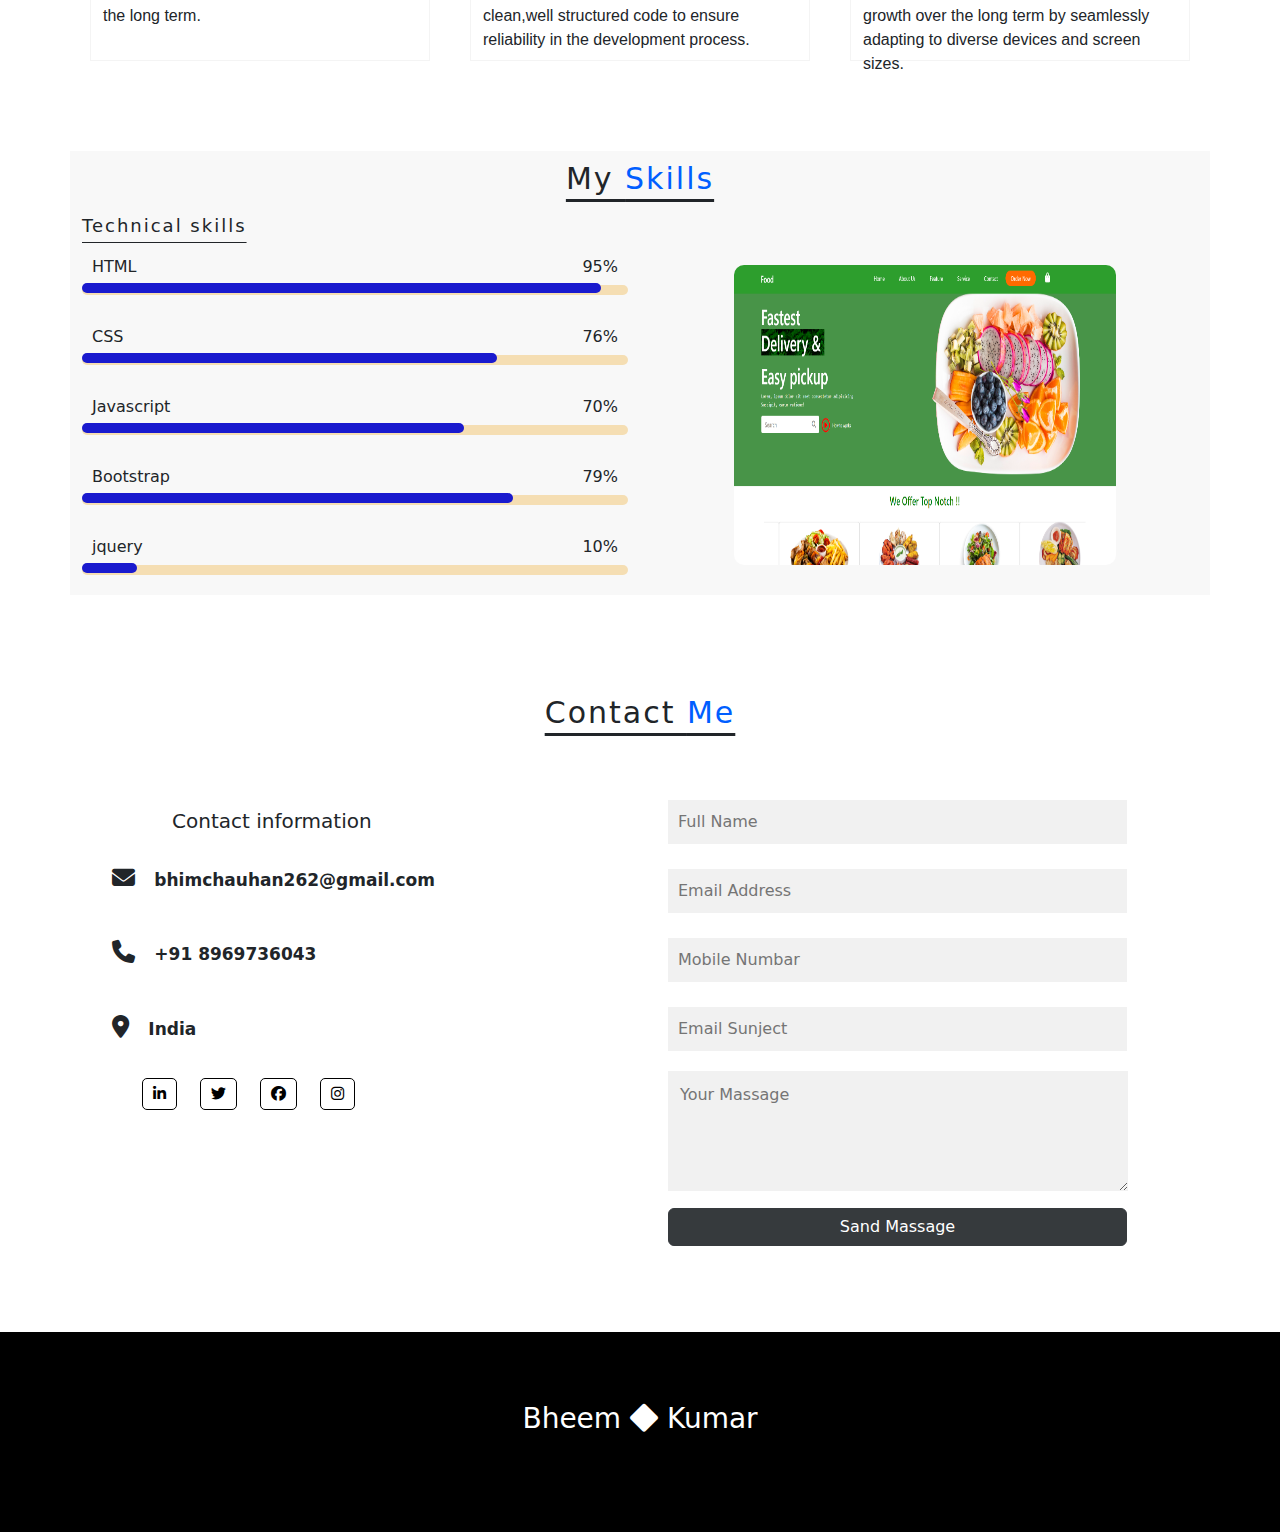
==== commit 1cfe6c09: "link done" ====
--- a/index.html
+++ b/index.html
@@ -250,10 +250,10 @@
             <span> India</span>
           </div>
         </div>
-        <a href=""><i class="fa-brands fa-github"></i></a>
-        <a href=""><i class="fa-brands fa-twitter"></i></a>
-        <a href=""><i class="fa-brands fa-instagram"></i></a>
-        <a href=""><i class="fa-brands fa-linkedin-in"></i></a>
+        <a href="https://www.linkedin.com/in/bheem-chauhan-2a41a52a5/"><i class="fa-brands fa-linkedin-in"></i></a>
+        <a href="https://twitter.com/BheemChauhan884"><i class="fa-brands fa-twitter"></i></a>
+        <a href="https://www.facebook.com/profile.php?id=61554828741025"><i class="fa-brands fa-facebook"></i></a>
+        <a href="https://www.instagram.com/bheemkumar8435/?hl=en"><i class="fa-brands fa-instagram"></i></a>
       </div>
 
       <div class="col forms-1" id="cont3-anim">
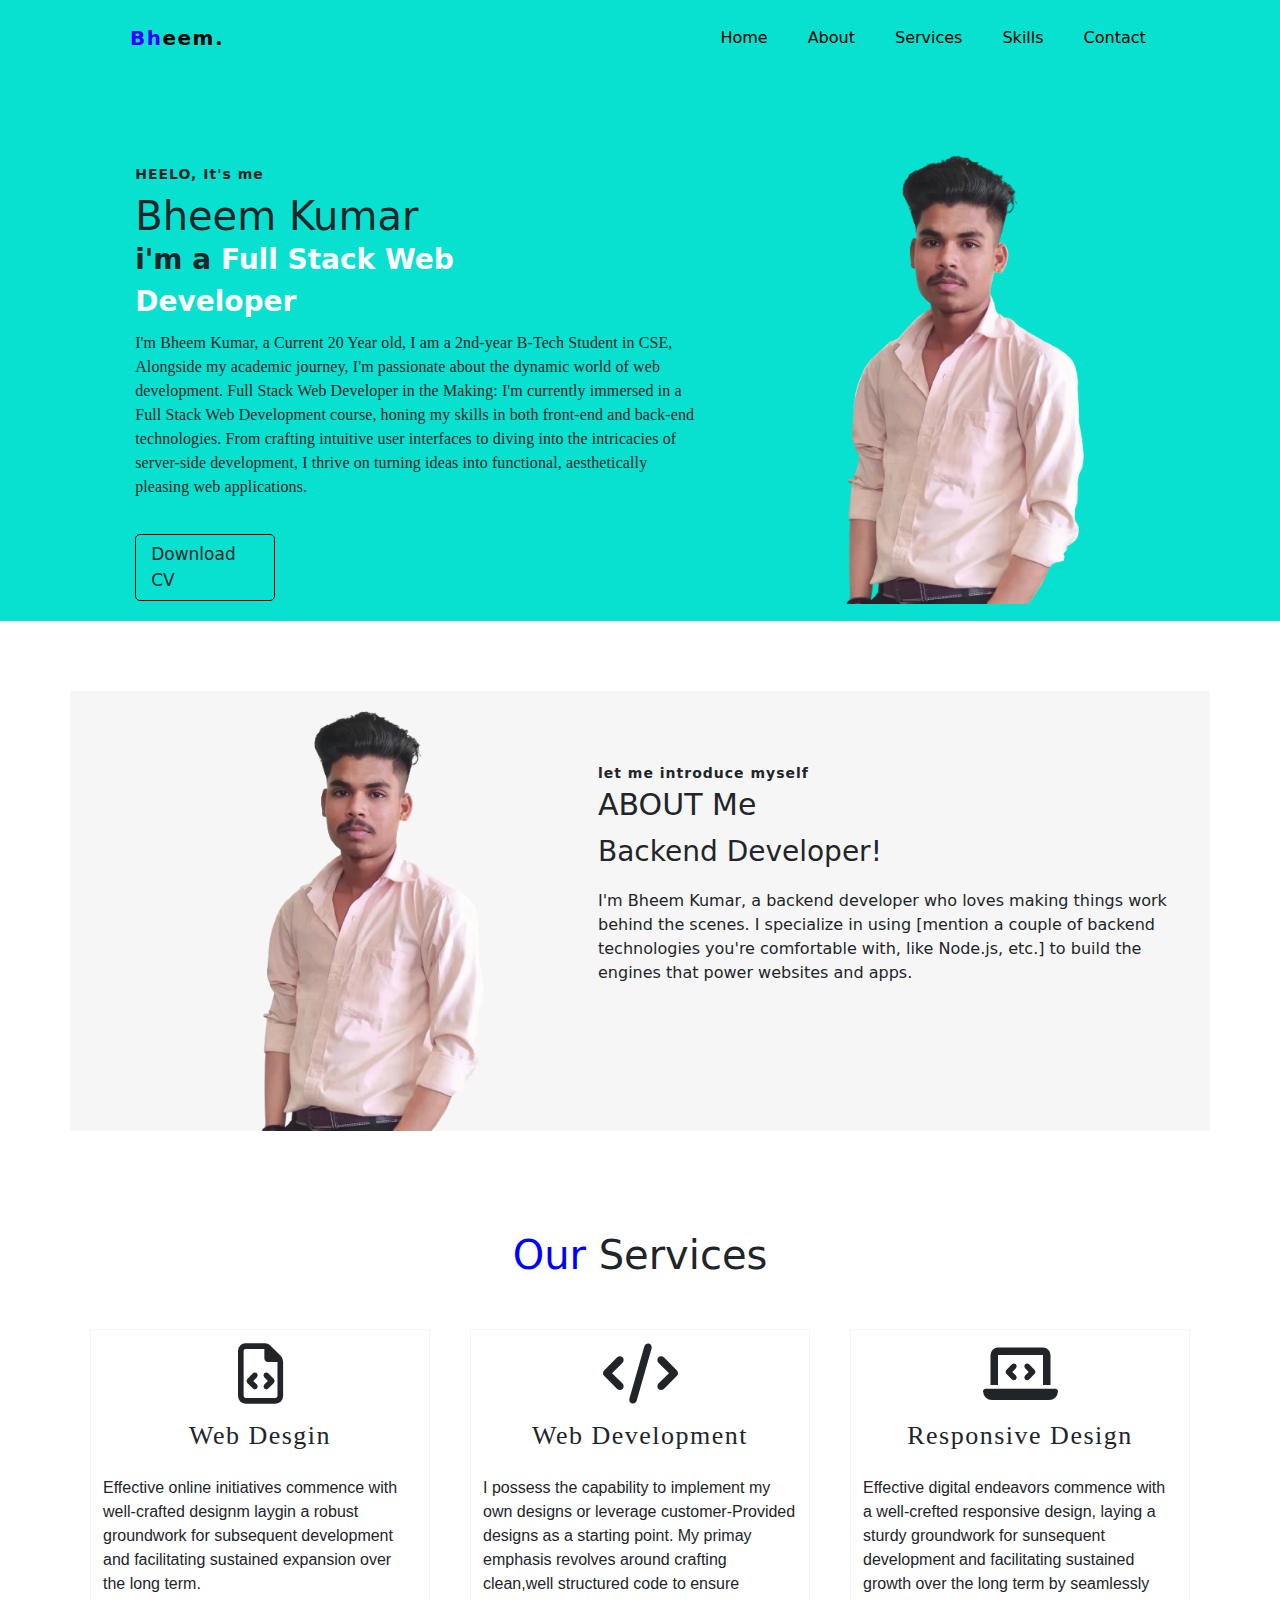
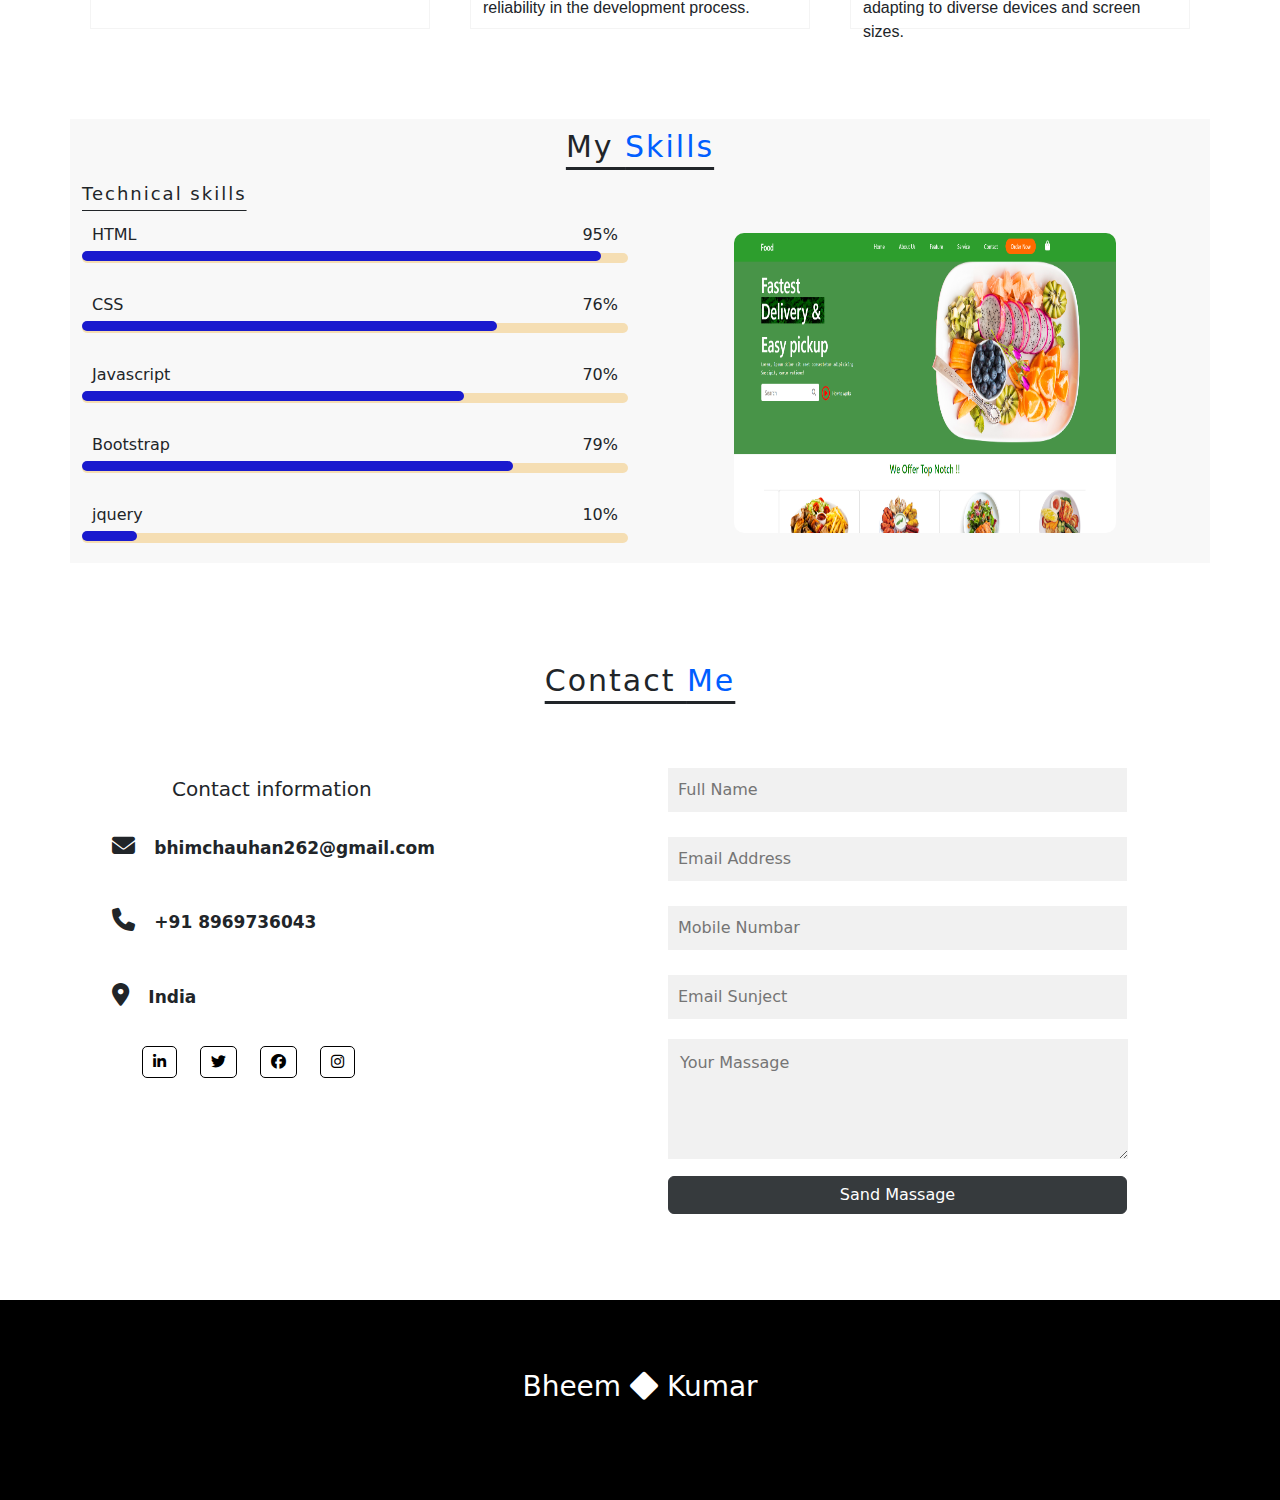
==== commit d669725f: "modify new" ====
--- a/index.html
+++ b/index.html
@@ -19,40 +19,36 @@
 
 <body>
   <!-- *************************  Header Section Start **************************  -->
-  <div class="container">
-    <div class="row py-3">
-      <div class="col">
-        <nav class="navbar header  navbar-expand-xl navbar-light fixed-top">
-          <a class="navbar-brand logo" href="http://127.0.0.1:5500/portfolio.html"><span>Bh</span>eem.</a>
-          <button class="navbar btn" type="button" data-bs-toggle="collapse" data-bs-target="#navbar">
-            <span class="menu-icon"><i class="fa-solid fa-bars"></i></span>
-          </button>
-          <div class="collapse navbar-collapse" id="navbar">
-
-            <ul class="navbar-nav me-auto header-2">
-              <li class="nav-item active">
-                <a class="nav-link" href="http://127.0.0.1:5500/portfolio.html">Home</a>
-              </li>
-              <li class="nav-item active">
-                <a class="nav-link" href="#About">About</a>
-              </li>
-              <li class="nav-item active">
-                <a class="nav-link" href="#Services">Services</a>
-              </li>
-              <li class="nav-item active">
-                <a class="nav-link" href="#Skills">Skills</a>
-              </li>
-              <li class="nav-item active">
-                <a class="nav-link" href="#Contact">Contact</a>
-              </li>
-
-            </ul>
-
-          </div>
-        </nav>
-      </div>
-    </div>
-  </div>
+
+  <nav class="navbar header  navbar-expand-xl navbar-light fixed-top">
+    <a class="navbar-brand logo" href="index.html"><span>Bh</span>eem.</a>
+    <button class="navbar btn" type="button" data-bs-toggle="collapse" data-bs-target="#navbar">
+      <span class="menu-icon"><i class="fa-solid fa-bars"></i></span>
+    </button>
+    <div class="collapse navbar-collapse" id="navbar">
+
+      <ul class="navbar-nav me-auto header-2">
+        <li class="nav-item active">
+          <a class="nav-link" href="index.html">Home</a>
+        </li>
+        <li class="nav-item active">
+          <a class="nav-link" href="#About">About</a>
+        </li>
+        <li class="nav-item active">
+          <a class="nav-link" href="#Services">Services</a>
+        </li>
+        <li class="nav-item active">
+          <a class="nav-link" href="#Skills">Skills</a>
+        </li>
+        <li class="nav-item active">
+          <a class="nav-link" href="#Contact">Contact</a>
+        </li>
+
+      </ul>
+
+    </div>
+  </nav>
+
   <!-- *************************  Header Section end **************************  -->
 
   <!-- *************************  Home Section start **************************  -->
@@ -67,7 +63,8 @@
           <p> i'm a <spa>Full Stack Web Developer</spa>
           </p>
           <div class="text">
-            I'm Bheem Kumar, a Current 20 Year old, I am a 2nd-year B-Tech Student in CSE, Alongside my academic journey, I'm
+            I'm Bheem Kumar, a Current 20 Year old, I am a 2nd-year B-Tech Student in CSE, Alongside my academic
+            journey, I'm
             passionate about the dynamic world of web development.
 
             Full Stack Web Developer in the Making:
@@ -104,10 +101,12 @@
           <h2 id="About"><label>ABOUT Me</label></h2>
           <p>Backend Developer!</p>
           <div class="text">
-            I'm Bheem Kumar, a backend developer who loves making things work behind the scenes. I specialize in using [mention a couple of backend technologies you're comfortable with, like Node.js, etc.] to build the engines that power websites and apps.
-
-          </div>
-         
+            I'm Bheem Kumar, a backend developer who loves making things work behind the scenes. I specialize in using
+            [mention a couple of backend technologies you're comfortable with, like Node.js, etc.] to build the engines
+            that power websites and apps.
+
+          </div>
+
         </div>
       </div>
     </div>
@@ -128,7 +127,8 @@
             <i class="fa-regular fa-file-code"></i>
           </div>
           <h3>Web Desgin</h3>
-          <p>Effective online initiatives commence with well-crafted designm laygin a robust groundwork for subsequent development and facilitating sustained expansion over the long term.
+          <p>Effective online initiatives commence with well-crafted designm laygin a robust groundwork for subsequent
+            development and facilitating sustained expansion over the long term.
           </p>
 
         </div>
@@ -138,7 +138,9 @@
             <i class="fa-solid fa-code"></i>
           </div>
           <h3>Web Development</h3>
-          <p>I possess the capability to implement my own designs or leverage customer-Provided designs as a starting point. My primay emphasis revolves around crafting clean,well structured code to ensure reliability in the development process. </p>
+          <p>I possess the capability to implement my own designs or leverage customer-Provided designs as a starting
+            point. My primay emphasis revolves around crafting clean,well structured code to ensure reliability in the
+            development process. </p>
 
         </div>
 
@@ -147,7 +149,9 @@
             <i class="fa-solid fa-laptop-code"></i>
           </div>
           <h3>Responsive Design</h3>
-          <p>Effective digital endeavors commence with a well-crefted responsive design, laying a sturdy groundwork for sunsequent development and facilitating sustained growth over the long term by seamlessly adapting to diverse devices and screen sizes.</p>
+          <p>Effective digital endeavors commence with a well-crefted responsive design, laying a sturdy groundwork for
+            sunsequent development and facilitating sustained growth over the long term by seamlessly adapting to
+            diverse devices and screen sizes.</p>
 
         </div>
 
@@ -293,4 +297,4 @@
   <script src="js/portfolio.js"></script>
 </body>
 
-</html>
+</html>